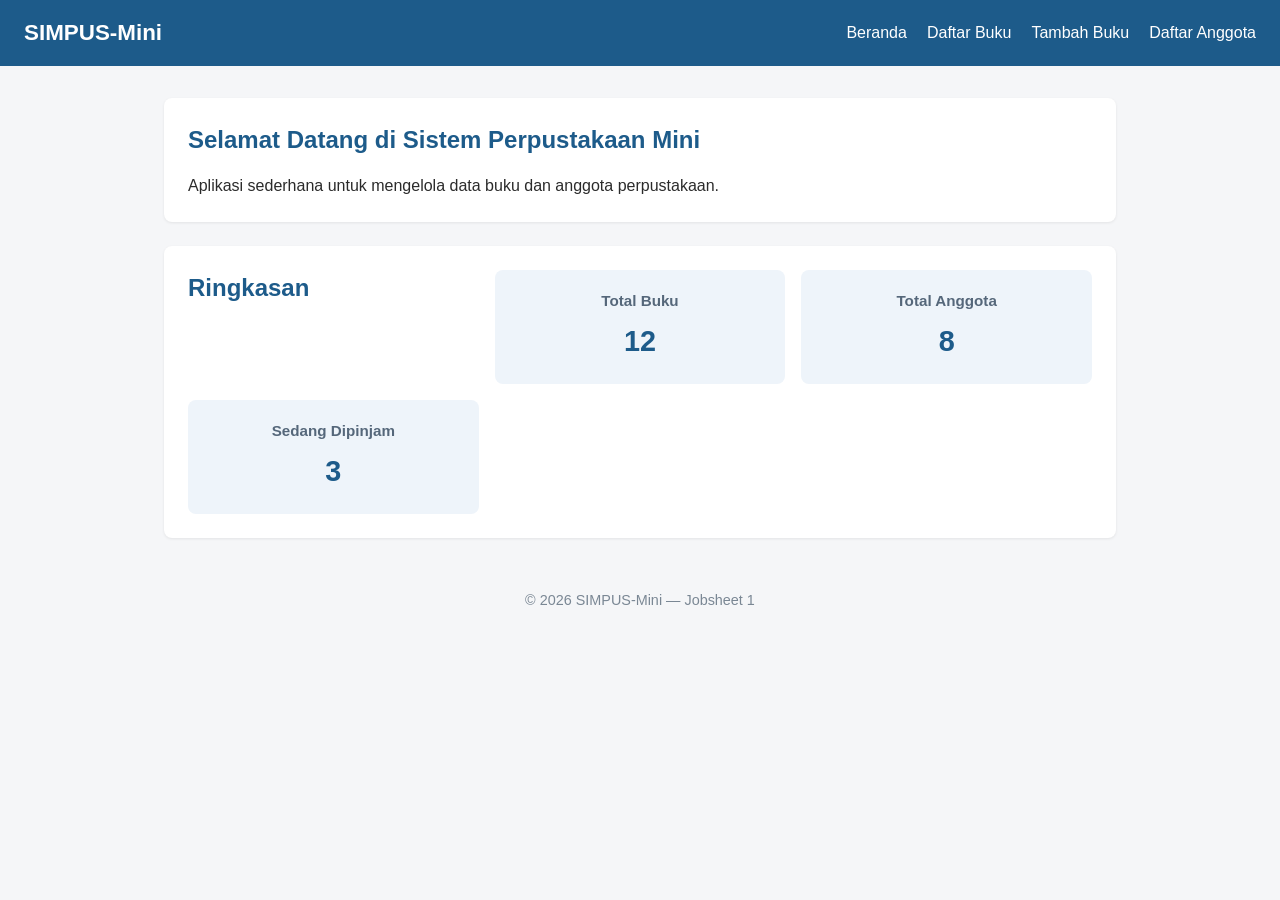
==== jobsheet-02/index.html @ 1e699cac "JOBSHEET 2" ====
<!DOCTYPE html>
<html lang="id">
<head>
    <meta charset="UTF-8">
    <title>SIMPUS-Mini | Beranda</title>
    <link rel="stylesheet" href="assets/css/style.css">
</head>
<body>
    <header>
        <h1>SIMPUS-Mini</h1>
        <nav>
            <ul>
                <li><a href="index.html">Beranda</a></li>
                <li><a href="buku/list.html">Daftar Buku</a></li>
                <li><a href="buku/tambah.html">Tambah Buku</a></li>
                <li><a href="anggota/list.html">Daftar Anggota</a></li>
            </ul>
        </nav>
    </header>

    <main>
        <section>
            <h2>Selamat Datang di Sistem Perpustakaan Mini</h2>
            <p>Aplikasi sederhana untuk mengelola data buku dan anggota perpustakaan.</p>
        </section>

        <section>
            <h2>Ringkasan</h2>
            <article>
                <h3>Total Buku</h3>
                <p>12</p>
            </article>
            <article>
                <h3>Total Anggota</h3>
                <p>8</p>
            </article>
            <article>
                <h3>Sedang Dipinjam</h3>
                <p>3</p>
            </article>
        </section>
    </main>

    <footer>
        <p>&copy; 2026 SIMPUS-Mini &mdash; Jobsheet 1</p>
    </footer>
</body>
</html>
---- jobsheet-02/assets/css/style.css ----
/* ===== Reset & Base ===== */
* {
    box-sizing: border-box;
    margin: 0;
    padding: 0;
}

body {
    font-family: "Segoe UI", Arial, sans-serif;
    color: #2b2b2b;
    background-color: #f5f6f8;
    line-height: 1.5;
}

a {
    color: #1d5b8a;
    text-decoration: none;
}

a:hover {
    text-decoration: underline;
}

/* ===== Header & Navbar (Flexbox) ===== */
header {
    background-color: #1d5b8a;
    color: #fff;
    padding: 1rem 1.5rem;
    display: flex;
    align-items: center;
    justify-content: space-between;
    flex-wrap: wrap;
}

header h1 {
    font-size: 1.4rem;
}

header nav ul {
    list-style: none;
    display: flex;
    gap: 1.25rem;
}

header nav a {
    color: #fff;
    font-weight: 500;
}

/* ===== Main Layout ===== */
main {
    max-width: 1000px;
    margin: 2rem auto;
    padding: 0 1.5rem;
}

section {
    background-color: #fff;
    border-radius: 8px;
    padding: 1.5rem;
    margin-bottom: 1.5rem;
    box-shadow: 0 1px 3px rgba(0, 0, 0, 0.08);
}

section h2 {
    margin-bottom: 1rem;
    color: #1d5b8a;
}

/* ===== Kartu Statistik (CSS Grid) ===== */
main section:nth-of-type(2) {
    display: grid;
    grid-template-columns: repeat(3, 1fr);
    gap: 1rem;
}

main section:nth-of-type(2) article {
    background-color: #eef4fa;
    border-radius: 8px;
    padding: 1.25rem;
    text-align: center;
}

main section:nth-of-type(2) article h3 {
    font-size: 0.95rem;
    color: #55677a;
    margin-bottom: 0.5rem;
}

main section:nth-of-type(2) article p {
    font-size: 1.8rem;
    font-weight: 700;
    color: #1d5b8a;
}

/* ===== Tabel ===== */
table {
    width: 100%;
    border-collapse: collapse;
}

th, td {
    text-align: left;
    padding: 0.65rem 0.75rem;
    border-bottom: 1px solid #e2e6ea;
}

thead {
    background-color: #1d5b8a;
    color: #fff;
}

tbody tr:nth-child(even) {
    background-color: #f7f9fb;
}

tbody tr:hover {
    background-color: #eef4fa;
}

td button {
    padding: 0.35rem 0.7rem;
    margin-right: 0.35rem;
    border: none;
    border-radius: 4px;
    cursor: pointer;
    font-size: 0.85rem;
}

td button:first-of-type {
    background-color: #f0ad4e;
    color: #fff;
}

td button:last-of-type {
    background-color: #d9534f;
    color: #fff;
}

/* ===== Form ===== */
form p {
    margin-bottom: 1rem;
}

form label {
    display: block;
    margin-bottom: 0.35rem;
    font-weight: 600;
    color: #444;
}

form input,
form select {
    width: 100%;
    max-width: 400px;
    padding: 0.55rem 0.7rem;
    border: 1px solid #cdd4da;
    border-radius: 4px;
    font-size: 1rem;
}

form button[type="submit"] {
    background-color: #1d5b8a;
    color: #fff;
    border: none;
    padding: 0.6rem 1.5rem;
    border-radius: 4px;
    font-size: 1rem;
    cursor: pointer;
}

form button[type="submit"]:hover {
    background-color: #164869;
}

/* ===== Footer ===== */
footer {
    text-align: center;
    padding: 1.25rem;
    color: #7a8794;
    font-size: 0.9rem;
}
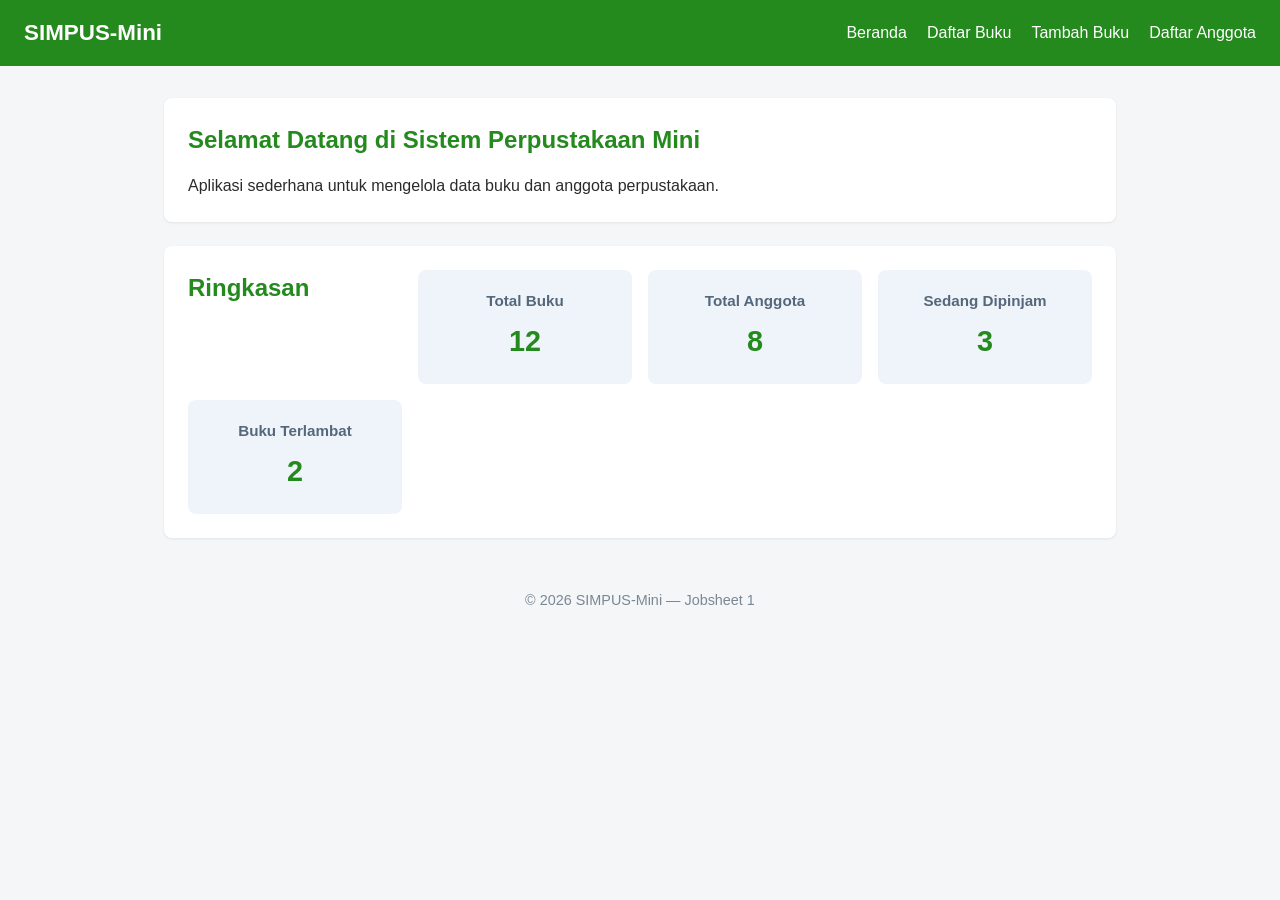
==== commit 087fb7e2: "Ubah skema warna, Menambahkan Kolom keempat" ====
--- a/jobsheet-02/index.html
+++ b/jobsheet-02/index.html
@@ -6,7 +6,7 @@
     <link rel="stylesheet" href="assets/css/style.css">
 </head>
 <body>
-    <header>
+    <header>    
         <h1>SIMPUS-Mini</h1>
         <nav>
             <ul>
@@ -38,6 +38,10 @@
                 <h3>Sedang Dipinjam</h3>
                 <p>3</p>
             </article>
+            <article>
+                <h3>Buku Terlambat</h3>
+                <p>2</p>
+            </article>
         </section>
     </main>
 
--- a/jobsheet-02/assets/css/style.css
+++ b/jobsheet-02/assets/css/style.css
@@ -13,7 +13,7 @@
 }
 
 a {
-    color: #1d5b8a;
+    color: #248a1d;
     text-decoration: none;
 }
 
@@ -23,7 +23,7 @@
 
 /* ===== Header & Navbar (Flexbox) ===== */
 header {
-    background-color: #1d5b8a;
+    background-color: #248a1d;
     color: #fff;
     padding: 1rem 1.5rem;
     display: flex;
@@ -64,13 +64,13 @@
 
 section h2 {
     margin-bottom: 1rem;
-    color: #1d5b8a;
+    color: #248a1d;
 }
 
 /* ===== Kartu Statistik (CSS Grid) ===== */
 main section:nth-of-type(2) {
     display: grid;
-    grid-template-columns: repeat(3, 1fr);
+    grid-template-columns: repeat(4, 1fr);
     gap: 1rem;
 }
 
@@ -90,7 +90,7 @@
 main section:nth-of-type(2) article p {
     font-size: 1.8rem;
     font-weight: 700;
-    color: #1d5b8a;
+    color: #248a1d;
 }
 
 /* ===== Tabel ===== */
@@ -106,7 +106,7 @@
 }
 
 thead {
-    background-color: #1d5b8a;
+    background-color: #248a1d;
     color: #fff;
 }
 
@@ -160,7 +160,7 @@
 }
 
 form button[type="submit"] {
-    background-color: #1d5b8a;
+    background-color: #248a1d;
     color: #fff;
     border: none;
     padding: 0.6rem 1.5rem;
@@ -170,7 +170,7 @@
 }
 
 form button[type="submit"]:hover {
-    background-color: #164869;
+    background-color: #248a1d;
 }
 
 /* ===== Footer ===== */
